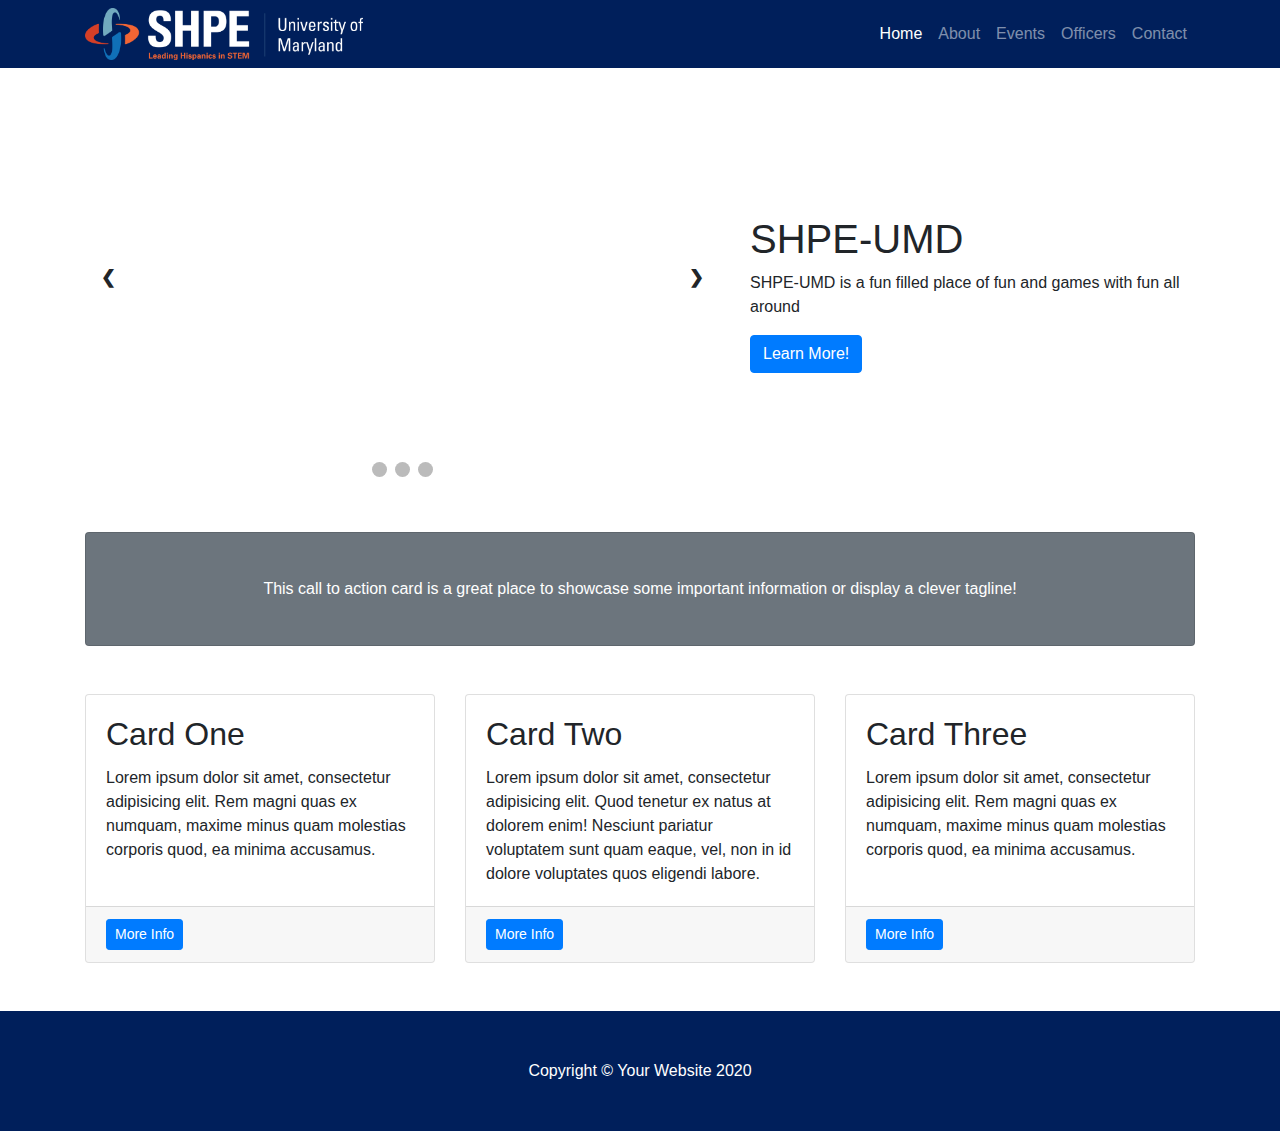
==== index.html @ 0aa6e81c "arrow fix" ====
<!DOCTYPE html>
<html lang="en">

<head>

  <meta charset="utf-8">
  <meta name="viewport" content="width=device-width, initial-scale=1, shrink-to-fit=no">
  <meta name="description" content="">
  <meta name="author" content="">

  <title>SHPE-UMD</title>

  <!-- Bootstrap core CSS -->
  <link href="vendor/bootstrap/css/bootstrap.min.css" rel="stylesheet">

  <!-- Custom styles for this template -->
  <link href="css/small-business.css" rel="stylesheet">

  <style>
  </style>

</head>

<body>

  <!-- Navigation -->
  <nav class="navbar navbar-expand-lg navbar-dark bg-dark fixed-top">
    <div class="container">
      <img href="https://www.shpe.org/" src="SHPE_logo_horiz_University of Maryland_DKBG.png" width="25%" height="25%">
      <button class="navbar-toggler" type="button" data-toggle="collapse" data-target="#navbarResponsive" aria-controls="navbarResponsive" aria-expanded="false" aria-label="Toggle navigation">
        <span class="navbar-toggler-icon"></span>
      </button>
      <div class="collapse navbar-collapse" id="navbarResponsive">
        <ul class="navbar-nav ml-auto">
          <li class="nav-item active">
            <a class="nav-link" href="#">Home
              <span class="sr-only">(current)</span>
            </a>
          </li>
          <li class="nav-item">
            <a class="nav-link" href="about.html">About</a>
          </li>
          <li class="nav-item">
            <a class="nav-link" href="events.html">Events</a>
          </li>
          <li class="nav-item">
            <a class="nav-link" href="officerstest.html">Officers</a>
          </li>
          <li class="nav-item">
            <a class="nav-link" href="contact.html">Contact</a>
          </li>
        </ul>
      </div>
    </div>
  </nav>

  <!-- Page Content -->
  <div class="container">

    <!-- Heading Row -->
    <div class="row align-items-center my-5">
      <div class="col-lg-7">
<!---        <img class="img-fluid rounded mb-4 mb-lg-0" src="http://placehold.it/900x400" alt=""> -->
        <div class="slideshow-container">

          <div class="mySlides fade">
            <div class="numbertext">1 / 3</div>
            <img class="img-fluid rounded mb-4 mb-lg-0" src="sldshw/shpe-convention.jpg" style="width:100%">
            <div class="text">Caption Text</div>
          </div>
          
          <div class="mySlides fade">
            <div class="numbertext">2 / 3</div>
            <img class="img-fluid rounded mb-4 mb-lg-0" src="sldshw/basketball-game.jpg" style="width:100%">
            <div class="text">Caption Two</div>
          </div>
          
          <div class="mySlides fade">
            <div class="numbertext">3 / 3</div>
            <img class="img-fluid rounded mb-4 mb-lg-0" src="sldshw/volunteering.jpg" style="width:100%">
            <div class="text">Caption Three</div>
          </div>
          
          <a class="prev_arr" onclick="plusSlides(-1)">&#10094;</a>
          <a class="next_arr" onclick="plusSlides(1)">&#10095;</a>
          
          </div>
          <br>
          
          <div style="text-align:center">
            <span class="dot" onclick="currentSlide(1)"></span> 
            <span class="dot" onclick="currentSlide(2)"></span> 
            <span class="dot" onclick="currentSlide(3)"></span> 
          </div>
      </div>
      <!-- /.col-lg-8 -->
      <div class="col-lg-5">
        <h1>SHPE-UMD</h1>
        <p>SHPE-UMD is a fun filled place of fun and games with fun all around</p>
        <a class="btn btn-primary" href="about.html">Learn More!</a>
      </div>
      <!-- /.col-md-4 -->
    </div>
    <!-- /.row -->

    <!-- Call to Action Well -->
    <div class="card text-white bg-secondary my-5 py-4 text-center">
      <div class="card-body">
        <p class="text-white m-0">This call to action card is a great place to showcase some important information or display a clever tagline!</p>
      </div>
    </div>

    <!-- Content Row -->
    <div class="row">
      <div class="col-md-4 mb-5">
        <div class="card h-100">
          <div class="card-body">
            <h2 class="card-title">Card One</h2>
            <p class="card-text">Lorem ipsum dolor sit amet, consectetur adipisicing elit. Rem magni quas ex numquam, maxime minus quam molestias corporis quod, ea minima accusamus.</p>
          </div>
          <div class="card-footer">
            <a href="#" class="btn btn-primary btn-sm">More Info</a>
          </div>
        </div>
      </div>
      <!-- /.col-md-4 -->
      <div class="col-md-4 mb-5">
        <div class="card h-100">
          <div class="card-body">
            <h2 class="card-title">Card Two</h2>
            <p class="card-text">Lorem ipsum dolor sit amet, consectetur adipisicing elit. Quod tenetur ex natus at dolorem enim! Nesciunt pariatur voluptatem sunt quam eaque, vel, non in id dolore voluptates quos eligendi labore.</p>
          </div>
          <div class="card-footer">
            <a href="#" class="btn btn-primary btn-sm">More Info</a>
          </div>
        </div>
      </div>
      <!-- /.col-md-4 -->
      <div class="col-md-4 mb-5">
        <div class="card h-100">
          <div class="card-body">
            <h2 class="card-title">Card Three</h2>
            <p class="card-text">Lorem ipsum dolor sit amet, consectetur adipisicing elit. Rem magni quas ex numquam, maxime minus quam molestias corporis quod, ea minima accusamus.</p>
          </div>
          <div class="card-footer">
            <a href="#" class="btn btn-primary btn-sm">More Info</a>
          </div>
        </div>
      </div>
      <!-- /.col-md-4 -->

    </div>
    <!-- /.row -->

  </div>
  <!-- /.container -->

  <!-- Footer -->
  <footer class="py-5 bg-dark">
    <div class="container">
      <p class="m-0 text-center text-white">Copyright &copy; Your Website 2020</p>
    </div>
    <!-- /.container -->
  </footer>

  <!-- Bootstrap core JavaScript -->
  <script src="vendor/jquery/jquery.min.js"></script>
  <script src="vendor/bootstrap/js/bootstrap.bundle.min.js"></script>
  <script>
    var slideIndex = 1;
    showSlides(slideIndex);
    
    function plusSlides(n) {
      showSlides(slideIndex += n);
    }
    
    function currentSlide(n) {
      showSlides(slideIndex = n);
    }
    
    function showSlides(n) {
      var i;
      var slides = document.getElementsByClassName("mySlides");
      var dots = document.getElementsByClassName("dot");
      if (n > slides.length) {slideIndex = 1}    
      if (n < 1) {slideIndex = slides.length}
      for (i = 0; i < slides.length; i++) {
          slides[i].style.display = "none";  
      }
      for (i = 0; i < dots.length; i++) {
          dots[i].className = dots[i].className.replace(" active-dot", "");
      }
      slides[slideIndex-1].style.display = "block";  
      dots[slideIndex-1].className += " active-dot";
    }
    </script>

</body>

</html>
---- css/small-business.css ----
/*!
 * Start Bootstrap - Small Business (https://startbootstrap.com/templates/small-business)
 * Copyright 2013-2020 Start Bootstrap
 * Licensed under MIT (https://github.com/StartBootstrap/startbootstrap-small-business/blob/master/LICENSE)
 */
body {
  padding-top: 56px;
}

@font-face { font-family: shpefontcondensed; font-weight: lighter; src: url('fonts/Univers-LT-Std-47-Light-Condensed_46333.ttf'); }
@font-face { font-family: shpefontcondensed; font-weight: bold; src: url('fonts/Univers-LT-Std-67-Bold-Condensed_46347.ttf'); }
@font-face { font-family: shpefontcondensed; src: url('fonts/Univers-LT-Std-57-Condensed_46340.ttf'); }

@font-face { font-family: shpefont; src: url('fonts/Univers-LT-Std-55-Roman_46338.ttf'); }
@font-face { font-family: shpefont; font-weight: lighter; src: url('fonts/Univers-LT-Std-45-Light_46331.ttf'); }

.bg-dark {
  background-color: #001F5B !important;
}

.sldfit {
  float: center;
  height: 1005px;
  width:  1920px;
  background-size: cover;
}

.img-portrait {
  width: 201px;
  height: 281px;
}

h1 {
  font-family:shpefontcondensed, Helvetica, sans-serif;
}

.compartment {
  max-width: 73.75rem;
  margin-right: auto;
  margin-left: auto;
  padding-left: 1.6666666666666667em;
  padding-right: 1.6666666666666667em;
}

h4 {
  display: block;
  margin-block-start: 1.33em;
  margin-block-end: 1.33em;
  margin-inline-start: 0px;
  margin-inline-end: 0px;
  font-weight: bold;
}

/* slides */
* {box-sizing: border-box}
/* body {font-family: Verdana, sans-serif; margin:0} */
.mySlides {display: none}
img {vertical-align: middle;}

/* Slideshow container */
.slideshow-container {
  max-width: 1000px;
  position: relative;
  margin: auto;
}

/* Next & previous buttons */
.prev_arr, .next_arr {
  cursor: pointer;
  position: absolute;
  top: 50%;
  width: auto;
  padding: 16px;
  margin-top: -22px;
  color: white;
  font-weight: bold;
  font-size: 18px;
  transition: 0.6s ease;
  border-radius: 0 3px 3px 0;
  user-select: none;
}

/* Position the "next button" to the right */
.next_arr {
  right: 0;
  border-radius: 3px 0 0 3px;
}

/* On hover, add a black background color with a little bit see-through */
.prev_arr:hover, .next_arr:hover {
  background-color: rgba(0,0,0,0.8);
}

/* Caption text */
.text {
  color: #f2f2f2;
  font-size: 15px;
  padding: 8px 12px;
  position: absolute;
  bottom: 8px;
  width: 100%;
  text-align: center;
}

/* Number text (1/3 etc) */
.numbertext {
  color: #f2f2f2;
  font-size: 12px;
  padding: 8px 12px;
  position: absolute;
  top: 0;
}

/* The dots/bullets/indicators */
.dot {
  cursor: pointer;
  height: 15px;
  width: 15px;
  margin: 0 2px;
  background-color: #bbb;
  border-radius: 50%;
  display: inline-block;
  transition: background-color 0.6s ease;
}

.active-dot .dot:hover {
  background-color: #717171;
}

/* Fading animation */
.fade {
  -webkit-animation-name: fade;
  -webkit-animation-duration: 1.5s;
  -webkit-animation-fill-mode: forwards;
  animation-name: fade;
  animation-duration: 1.5s;
  animation-fill-mode: forwards;
}

@-webkit-keyframes fade {
  from {opacity: .4} 
  to {opacity: 1}
}

@keyframes fade {
  from {opacity: .4} 
  to {opacity: 1}
}

/* On smaller screens, decrease text size */
@media only screen and (max-width: 300px) {
  .prev_arr, .next_arr,.text {font-size: 11px}
}
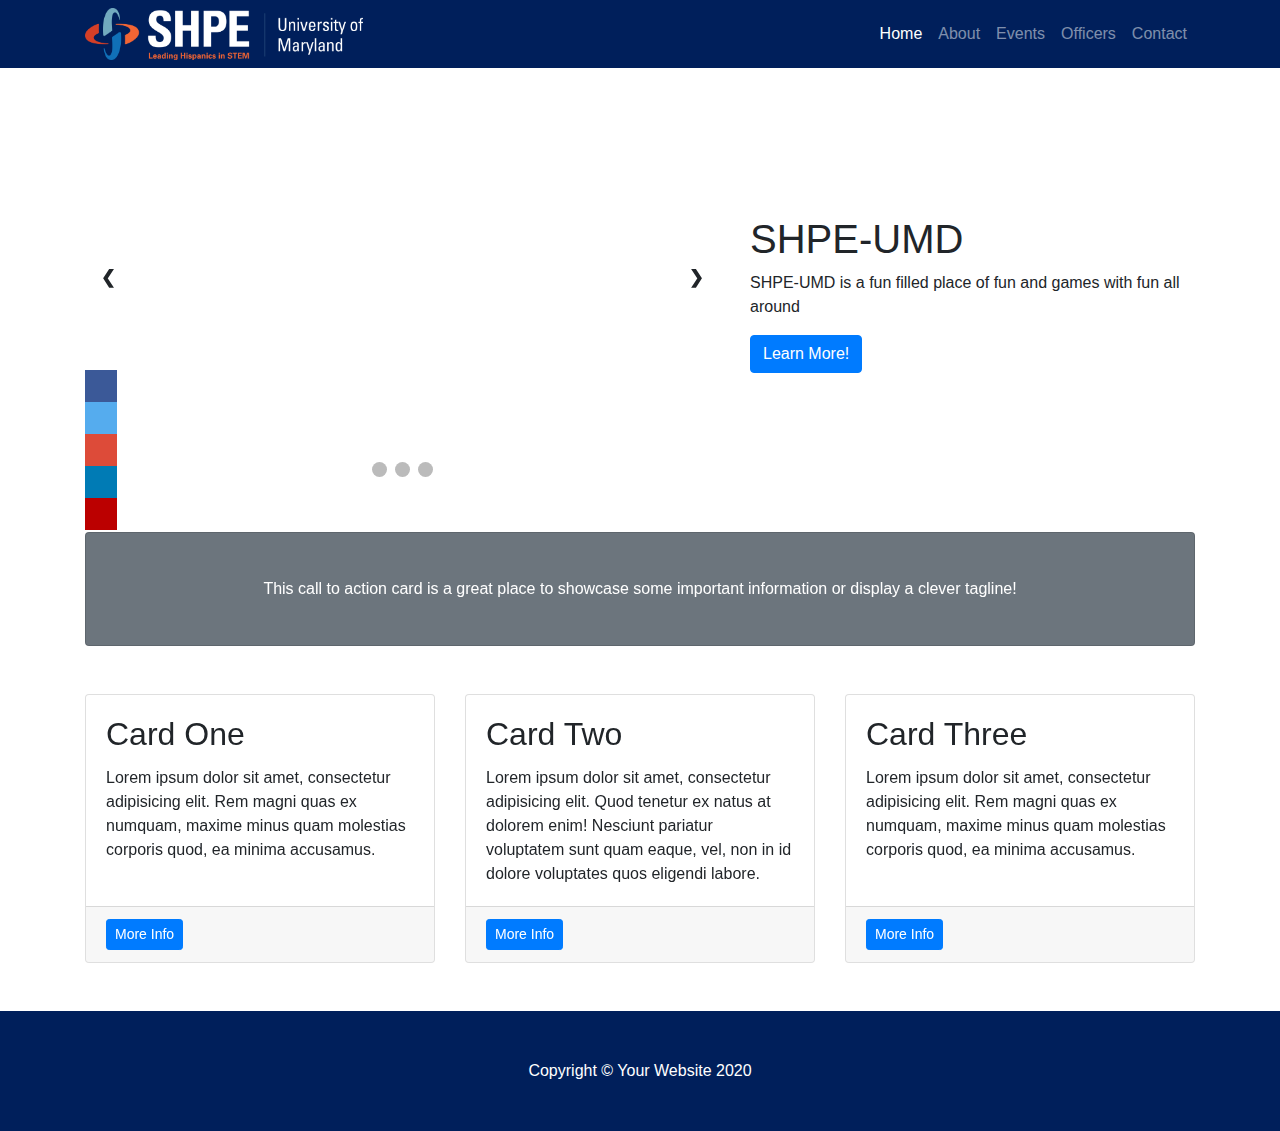
==== commit 431b057d: "sticky bar" ====
--- a/index.html
+++ b/index.html
@@ -56,6 +56,14 @@
 
   <!-- Page Content -->
   <div class="container">
+    
+    <div class="icon-bar">
+      <a href="#" class="facebook"><i class="fa fa-facebook"></i></a> 
+      <a href="#" class="twitter"><i class="fa fa-twitter"></i></a> 
+      <a href="#" class="google"><i class="fa fa-google"></i></a> 
+      <a href="#" class="linkedin"><i class="fa fa-linkedin"></i></a>
+      <a href="#" class="youtube"><i class="fa fa-youtube"></i></a> 
+    </div>
 
     <!-- Heading Row -->
     <div class="row align-items-center my-5">
--- a/css/small-business.css
+++ b/css/small-business.css
@@ -150,4 +150,50 @@
 /* On smaller screens, decrease text size */
 @media only screen and (max-width: 300px) {
   .prev_arr, .next_arr,.text {font-size: 11px}
+}
+
+.icon-bar {
+  position: fixed;
+  top: 50%;
+  -webkit-transform: translateY(-50%);
+  -ms-transform: translateY(-50%);
+  transform: translateY(-50%);
+}
+
+.icon-bar a {
+  display: block;
+  text-align: center;
+  padding: 16px;
+  transition: all 0.3s ease;
+  color: white;
+  font-size: 20px;
+}
+
+.icon-bar a:hover {
+  background-color: #000;
+}
+
+.facebook {
+  background: #3B5998;
+  color: white;
+}
+
+.twitter {
+  background: #55ACEE;
+  color: white;
+}
+
+.google {
+  background: #dd4b39;
+  color: white;
+}
+
+.linkedin {
+  background: #007bb5;
+  color: white;
+}
+
+.youtube {
+  background: #bb0000;
+  color: white;
 }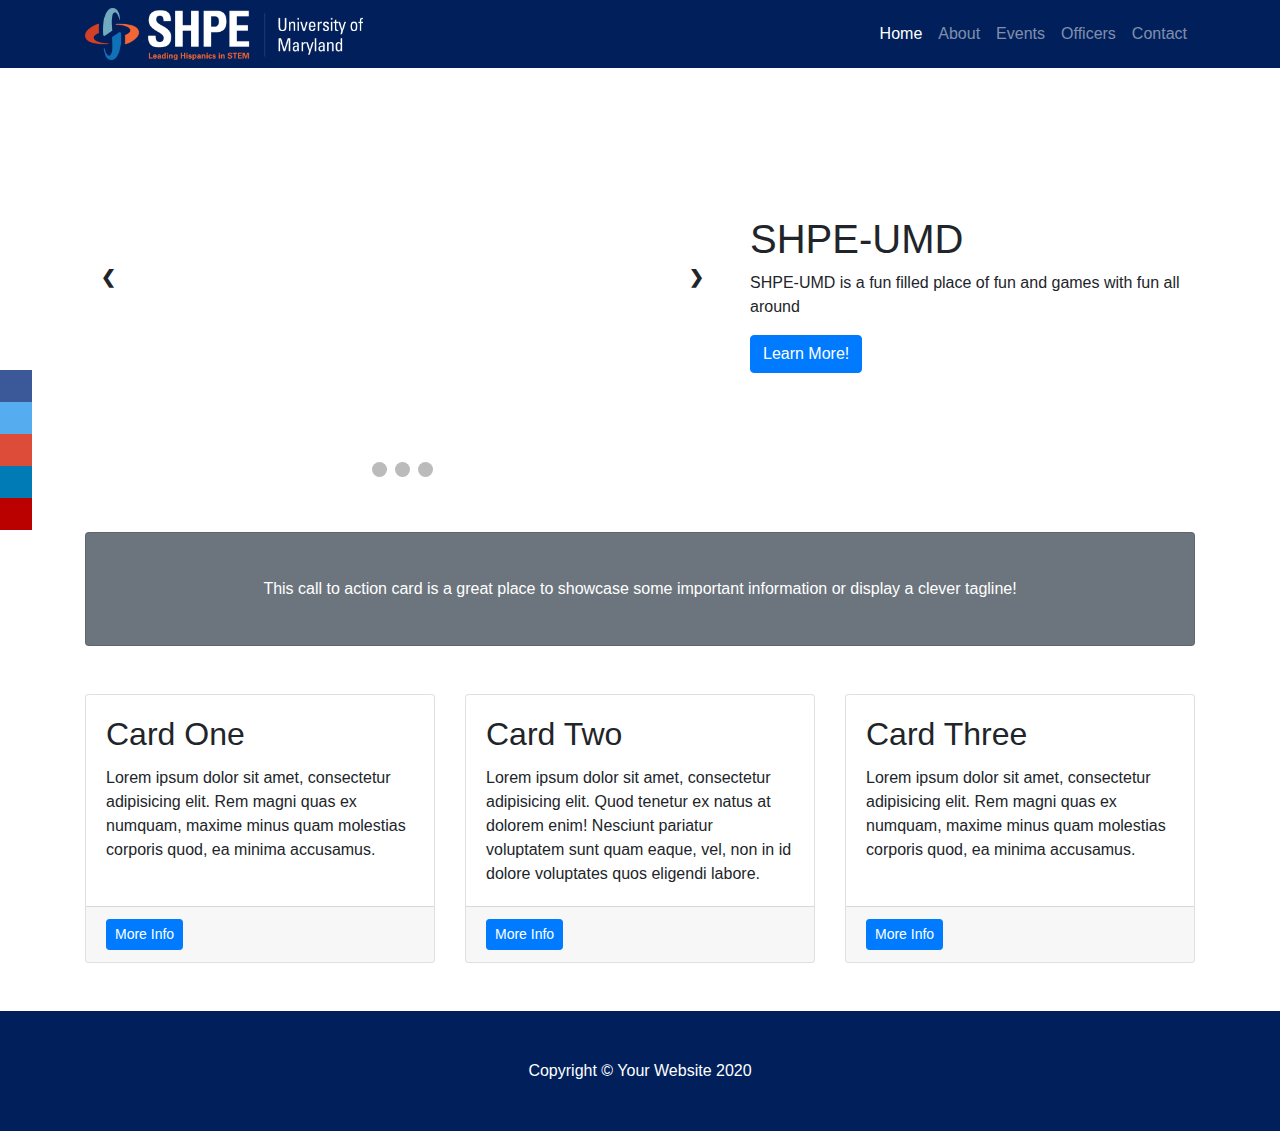
==== commit 2c84f471: "icons" ====
--- a/index.html
+++ b/index.html
@@ -22,6 +22,14 @@
 </head>
 
 <body>
+
+  <div class="icon-bar">
+    <a href="#" class="facebook"><i class="fa fa-facebook"></i></a> 
+    <a href="#" class="twitter"><i class="fa fa-twitter"></i></a> 
+    <a href="#" class="google"><i class="fa fa-google"></i></a> 
+    <a href="#" class="linkedin"><i class="fa fa-linkedin"></i></a>
+    <a href="#" class="youtube"><i class="fa fa-youtube"></i></a> 
+  </div>
 
   <!-- Navigation -->
   <nav class="navbar navbar-expand-lg navbar-dark bg-dark fixed-top">
@@ -56,15 +64,6 @@
 
   <!-- Page Content -->
   <div class="container">
-    
-    <div class="icon-bar">
-      <a href="#" class="facebook"><i class="fa fa-facebook"></i></a> 
-      <a href="#" class="twitter"><i class="fa fa-twitter"></i></a> 
-      <a href="#" class="google"><i class="fa fa-google"></i></a> 
-      <a href="#" class="linkedin"><i class="fa fa-linkedin"></i></a>
-      <a href="#" class="youtube"><i class="fa fa-youtube"></i></a> 
-    </div>
-
     <!-- Heading Row -->
     <div class="row align-items-center my-5">
       <div class="col-lg-7">
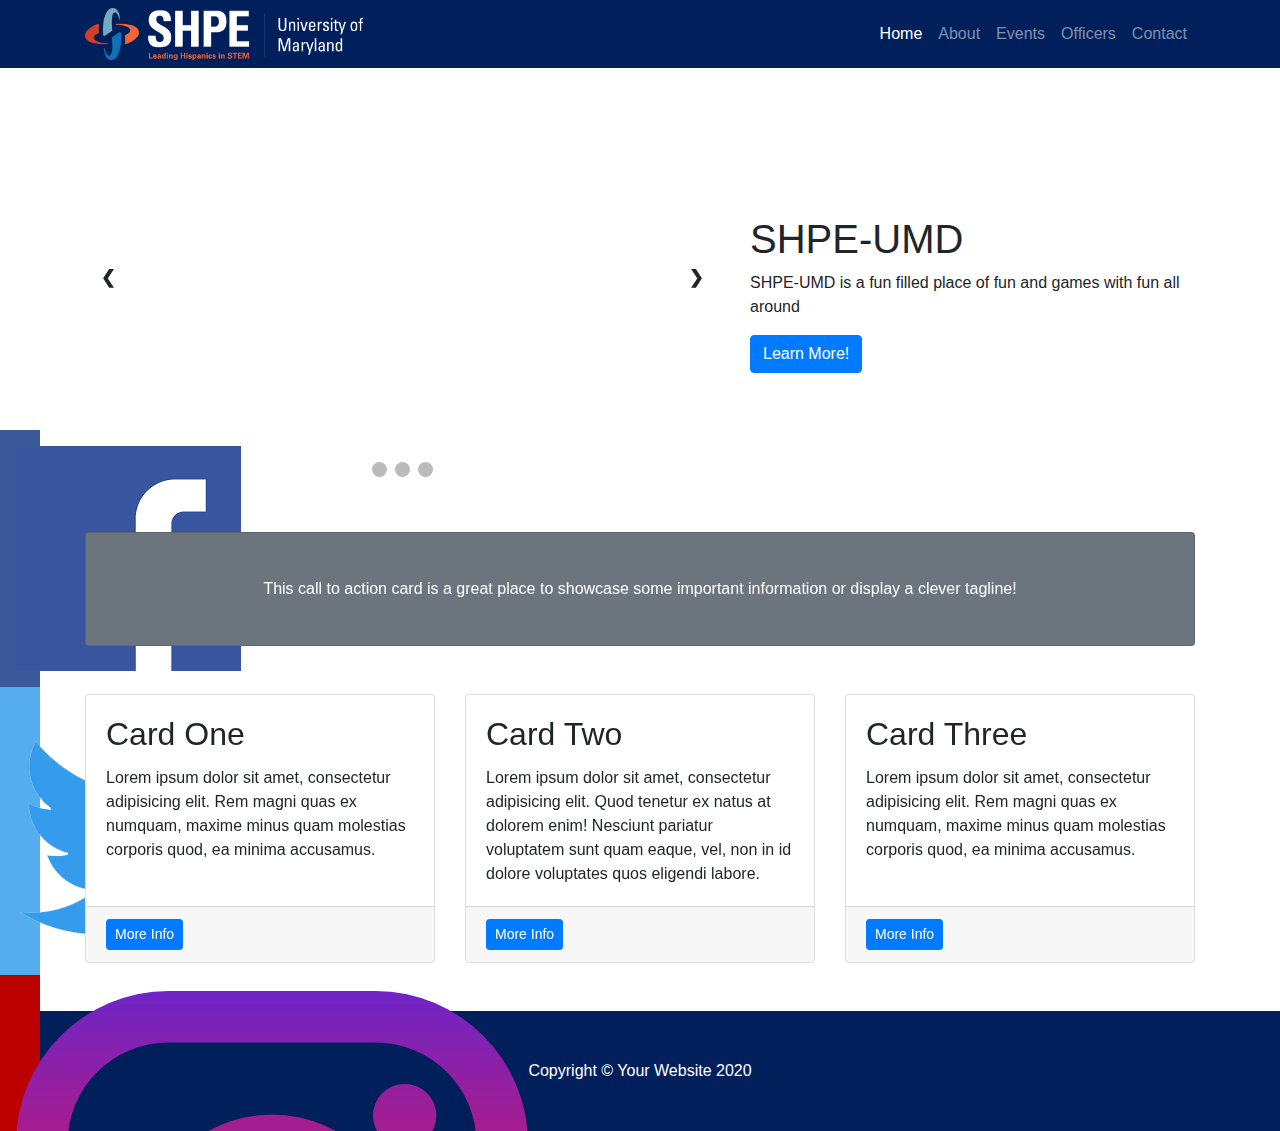
==== commit 1a48cfc9: "icon images" ====
--- a/index.html
+++ b/index.html
@@ -24,11 +24,12 @@
 <body>
 
   <div class="icon-bar">
-    <a href="#" class="facebook"><i class="fa fa-facebook"></i></a> 
-    <a href="#" class="twitter"><i class="fa fa-twitter"></i></a> 
-    <a href="#" class="google"><i class="fa fa-google"></i></a> 
-    <a href="#" class="linkedin"><i class="fa fa-linkedin"></i></a>
-    <a href="#" class="youtube"><i class="fa fa-youtube"></i></a> 
+    <a href="#" class="facebook"><img src="icons/facebook.png"></img></a> 
+    <a href="#" class="twitter"><img src="icons/twitter.png"></img></a> 
+    <a href="#" class="youtube"><img src="icons/instagram.png"></img></a> 
+    <a href="#" class="google"><img src="icons/slack.png"></img></a> 
+    <a href="#" class="linkedin"><img src="icons/linkedin.png"></img></a>
+    <a href="#" class="youtube"><img src="icons/groupme.png"></img></a> 
   </div>
 
   <!-- Navigation -->
--- a/css/small-business.css
+++ b/css/small-business.css
@@ -155,6 +155,8 @@
 .icon-bar {
   position: fixed;
   top: 50%;
+  height: 40px;
+  width: 40px;
   -webkit-transform: translateY(-50%);
   -ms-transform: translateY(-50%);
   transform: translateY(-50%);
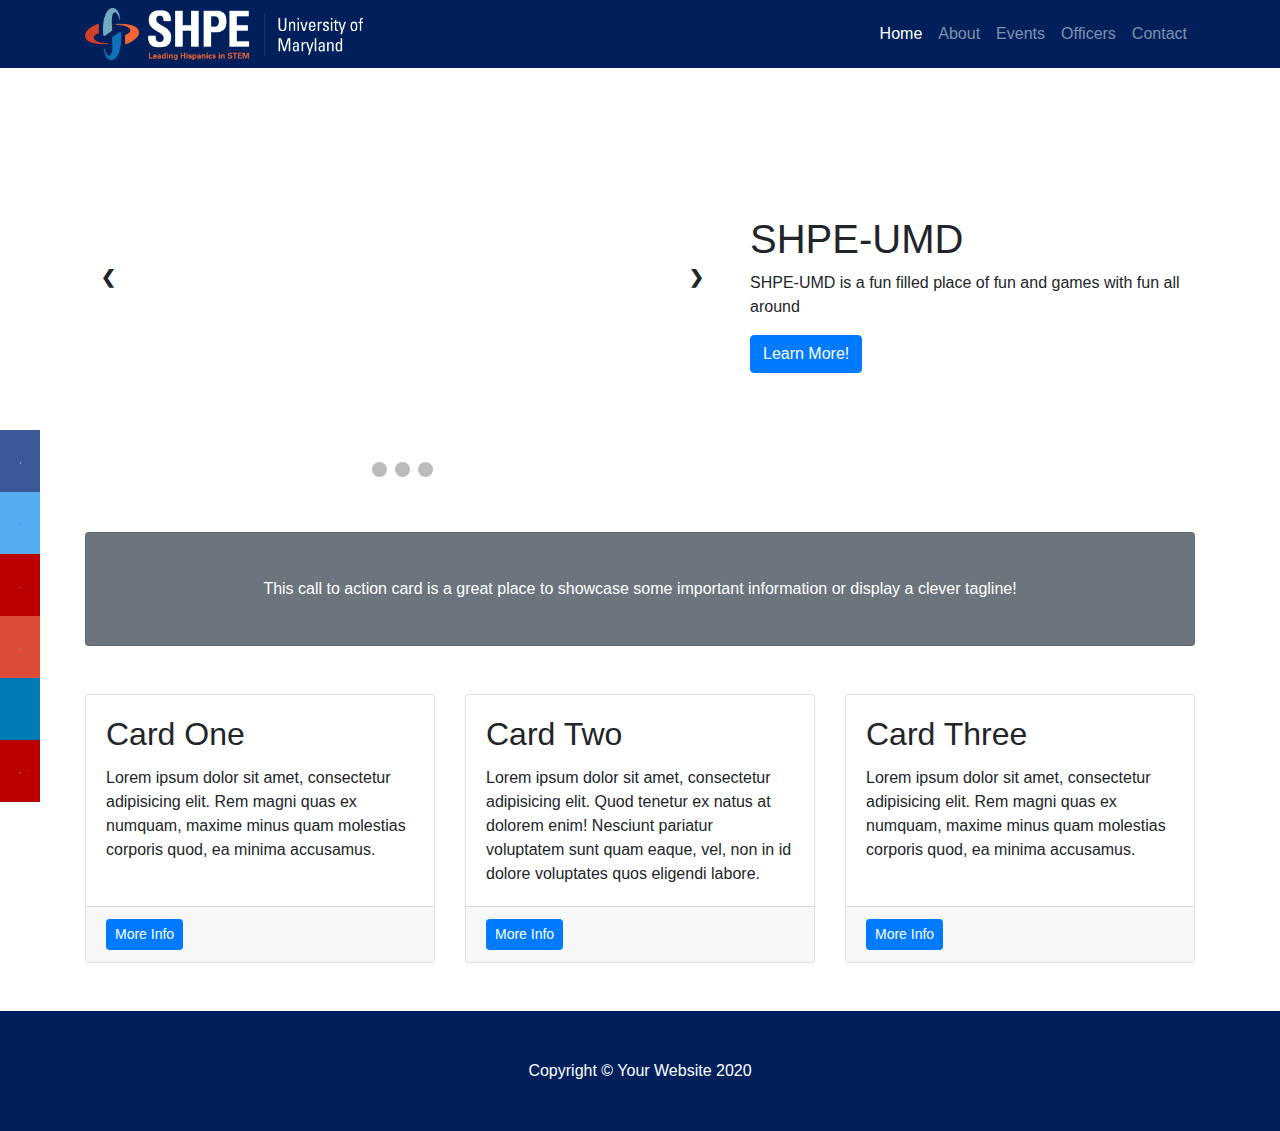
==== commit 59d5bf9d: "icons small" ====
--- a/index.html
+++ b/index.html
@@ -24,12 +24,12 @@
 <body>
 
   <div class="icon-bar">
-    <a href="#" class="facebook"><img src="icons/facebook.png"></img></a> 
-    <a href="#" class="twitter"><img src="icons/twitter.png"></img></a> 
-    <a href="#" class="youtube"><img src="icons/instagram.png"></img></a> 
-    <a href="#" class="google"><img src="icons/slack.png"></img></a> 
-    <a href="#" class="linkedin"><img src="icons/linkedin.png"></img></a>
-    <a href="#" class="youtube"><img src="icons/groupme.png"></img></a> 
+    <a href="#" class="facebook"><img src="icons/facebook.png" width="25%" height="25%"></img></a> 
+    <a href="#" class="twitter"><img src="icons/twitter.png" width="25%" height="25%"></img></a> 
+    <a href="#" class="youtube"><img src="icons/instagram.png" width="25%" height="25%"></img></a> 
+    <a href="#" class="google"><img src="icons/slack.png" width="25%" height="25%"></img></a> 
+    <a href="#" class="linkedin"><img src="icons/linkedin.png" width="25%" height="25%"></img></a>
+    <a href="#" class="youtube"><img src="icons/groupme.png" width="25%" height="25%"></img></a> 
   </div>
 
   <!-- Navigation -->
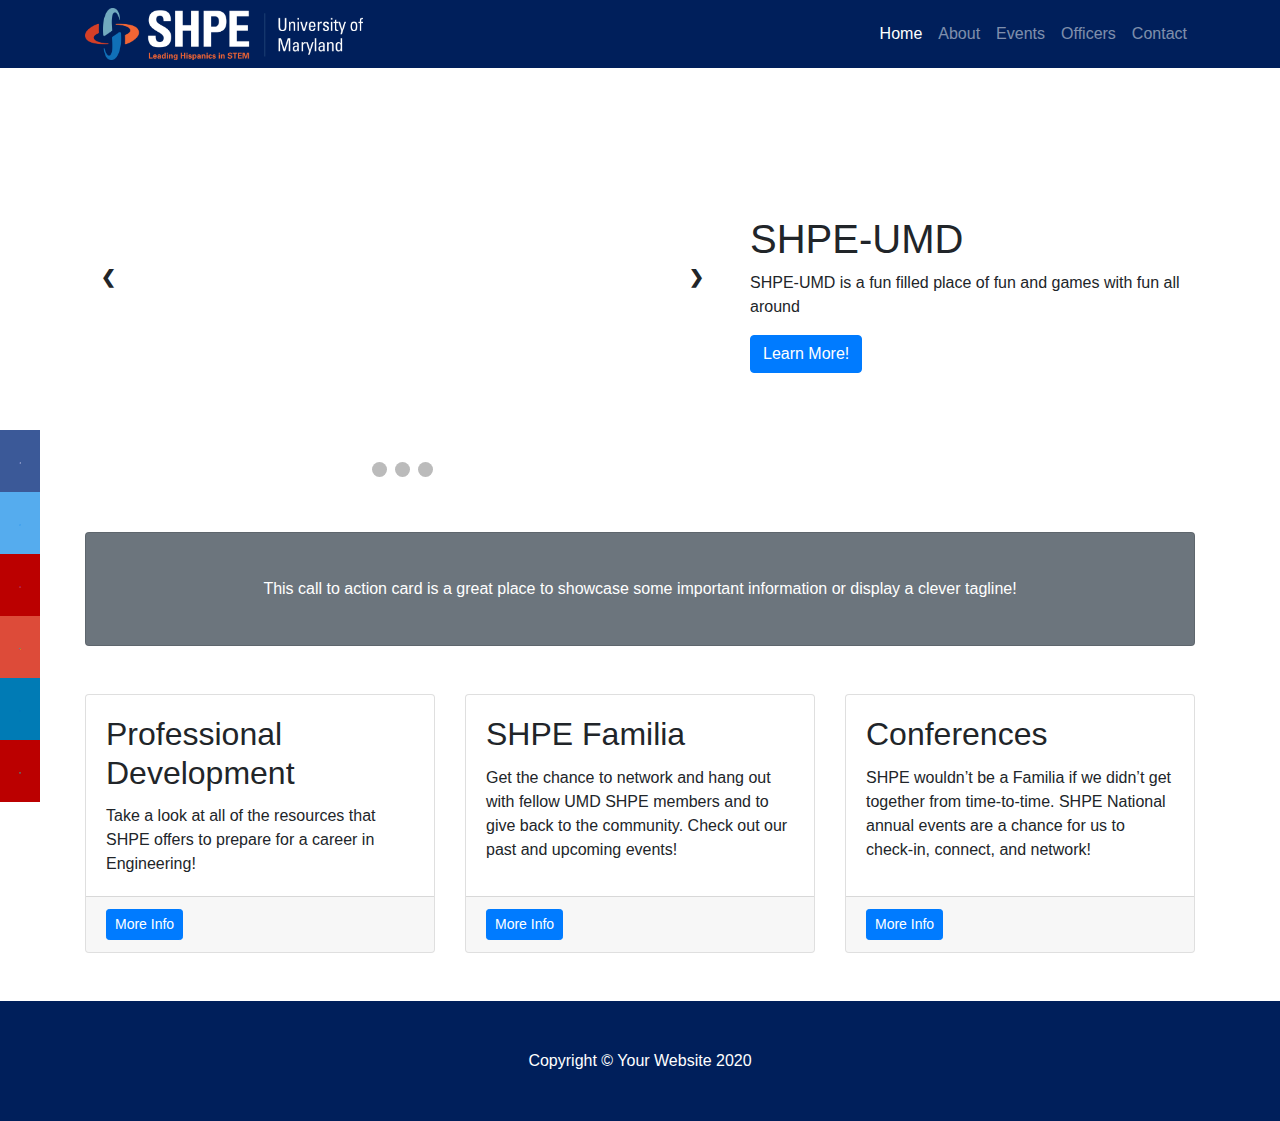
==== commit af620d80: "card change" ====
--- a/index.html
+++ b/index.html
@@ -123,8 +123,8 @@
       <div class="col-md-4 mb-5">
         <div class="card h-100">
           <div class="card-body">
-            <h2 class="card-title">Card One</h2>
-            <p class="card-text">Lorem ipsum dolor sit amet, consectetur adipisicing elit. Rem magni quas ex numquam, maxime minus quam molestias corporis quod, ea minima accusamus.</p>
+            <h2 class="card-title">Professional Development</h2>
+            <p class="card-text">Take a look at all of the resources that SHPE offers to prepare for a career in Engineering!</p>
           </div>
           <div class="card-footer">
             <a href="#" class="btn btn-primary btn-sm">More Info</a>
@@ -135,8 +135,8 @@
       <div class="col-md-4 mb-5">
         <div class="card h-100">
           <div class="card-body">
-            <h2 class="card-title">Card Two</h2>
-            <p class="card-text">Lorem ipsum dolor sit amet, consectetur adipisicing elit. Quod tenetur ex natus at dolorem enim! Nesciunt pariatur voluptatem sunt quam eaque, vel, non in id dolore voluptates quos eligendi labore.</p>
+            <h2 class="card-title">SHPE Familia</h2>
+            <p class="card-text">Get the chance to network and hang out with fellow UMD SHPE members and to give back to the community. Check out our past and upcoming events!</p>
           </div>
           <div class="card-footer">
             <a href="#" class="btn btn-primary btn-sm">More Info</a>
@@ -147,11 +147,11 @@
       <div class="col-md-4 mb-5">
         <div class="card h-100">
           <div class="card-body">
-            <h2 class="card-title">Card Three</h2>
-            <p class="card-text">Lorem ipsum dolor sit amet, consectetur adipisicing elit. Rem magni quas ex numquam, maxime minus quam molestias corporis quod, ea minima accusamus.</p>
+            <h2 class="card-title">Conferences</h2>
+            <p class="card-text">SHPE wouldn’t be a Familia if we didn’t get together from time-to-time. SHPE National annual events are a chance for us to check-in, connect, and network!</p>
           </div>
           <div class="card-footer">
-            <a href="#" class="btn btn-primary btn-sm">More Info</a>
+            <a href="resources.html" class="btn btn-primary btn-sm">More Info</a>
           </div>
         </div>
       </div>
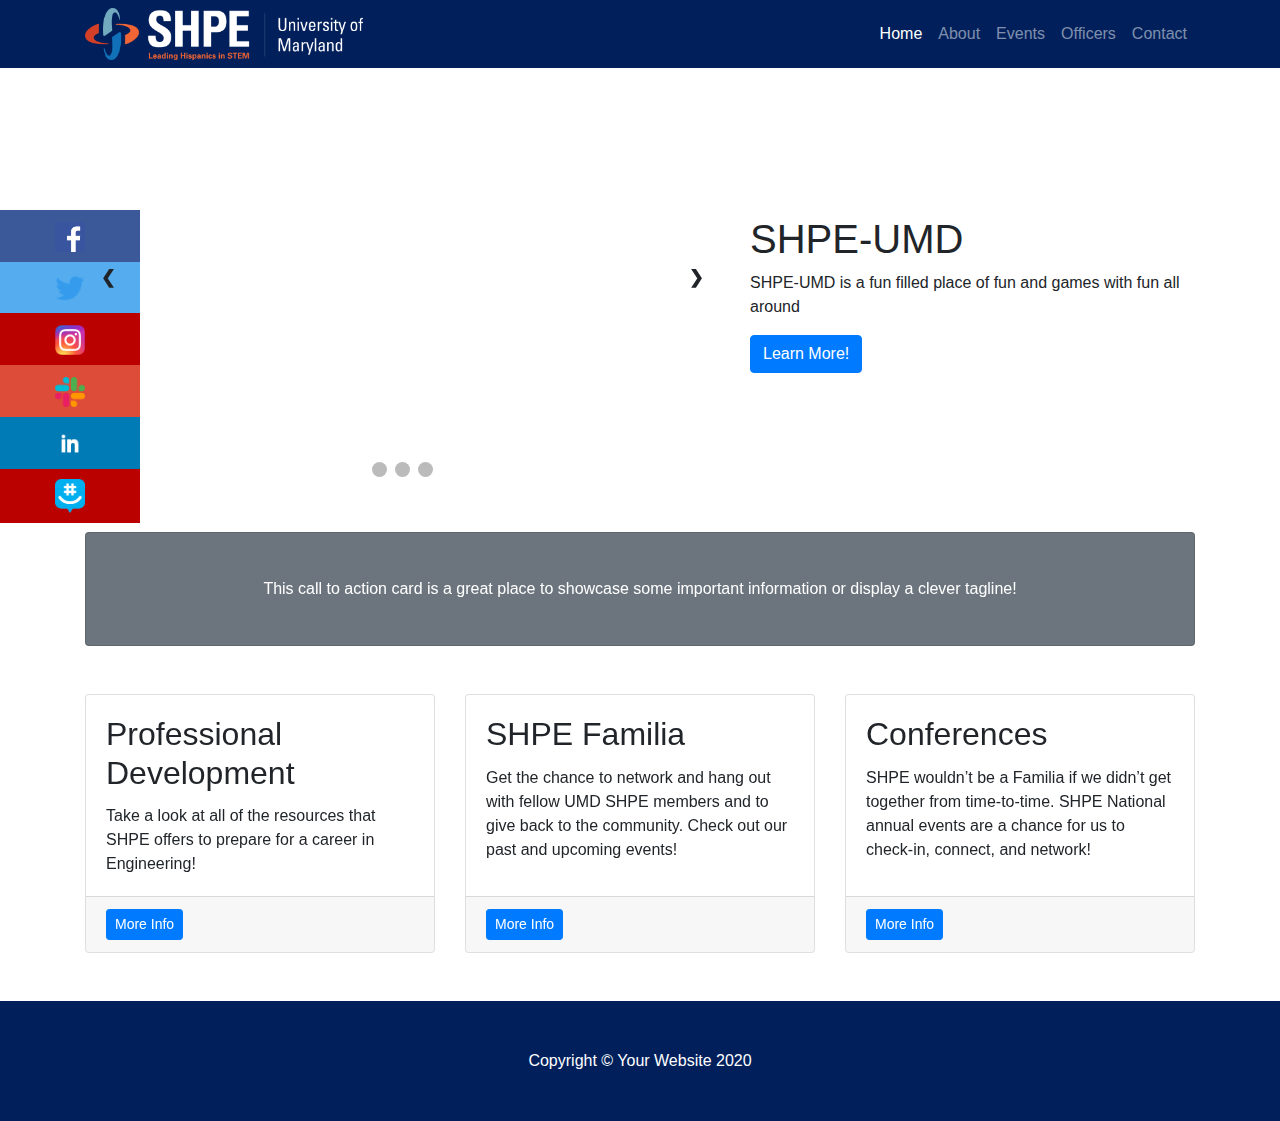
==== commit bad5d7a3: "icon bar updates and add links" ====
--- a/index.html
+++ b/index.html
@@ -24,12 +24,12 @@
 <body>
 
   <div class="icon-bar">
-    <a href="#" class="facebook"><img src="icons/facebook.png" width="25%" height="25%"></img></a> 
-    <a href="#" class="twitter"><img src="icons/twitter.png" width="25%" height="25%"></img></a> 
-    <a href="#" class="youtube"><img src="icons/instagram.png" width="25%" height="25%"></img></a> 
-    <a href="#" class="google"><img src="icons/slack.png" width="25%" height="25%"></img></a> 
-    <a href="#" class="linkedin"><img src="icons/linkedin.png" width="25%" height="25%"></img></a>
-    <a href="#" class="youtube"><img src="icons/groupme.png" width="25%" height="25%"></img></a> 
+    <a href="https://www.facebook.com/shpeumd1/" class="facebook"><img src="icons/facebook.png" width="25%" height="25%"></img></a> 
+    <a href="https://twitter.com/shpeumd" class="twitter"><img src="icons/twitter.png" width="25%" height="25%"></img></a> 
+    <a href="https://www.instagram.com/shpeumd/?hl=en" class="instagram"><img src="icons/instagram.png" width="25%" height="25%"></img></a> 
+    <a href="https://join.slack.com/t/shpeumd/shared_invite/zt-a61ib7ar-_6NK1bLf2T11wqc3DcBuqA" class="slack"><img src="icons/slack.png" width="25%" height="25%"></img></a> 
+    <a href="https://www.linkedin.com/company/42294606" class="linkedin"><img src="icons/linkedin.png" width="25%" height="25%"></img></a>
+    <a href="https://groupme.com/join_group/5769421/7jMYc9" class="groupme"><img src="icons/groupme.png" width="25%" height="25%"></img></a> 
   </div>
 
   <!-- Navigation -->
--- a/css/small-business.css
+++ b/css/small-business.css
@@ -154,9 +154,9 @@
 
 .icon-bar {
   position: fixed;
-  top: 50%;
-  height: 40px;
-  width: 40px;
+  top: 30%;
+  height: 120px;
+  width: 140px;
   -webkit-transform: translateY(-50%);
   -ms-transform: translateY(-50%);
   transform: translateY(-50%);
@@ -165,7 +165,7 @@
 .icon-bar a {
   display: block;
   text-align: center;
-  padding: 16px;
+  padding: 10px;
   transition: all 0.3s ease;
   color: white;
   font-size: 20px;
@@ -185,7 +185,7 @@
   color: white;
 }
 
-.google {
+.slack {
   background: #dd4b39;
   color: white;
 }
@@ -195,7 +195,12 @@
   color: white;
 }
 
-.youtube {
+.instagram {
   background: #bb0000;
   color: white;
+}
+
+.groupme {
+  background: #bb0000;
+  color: white;
 }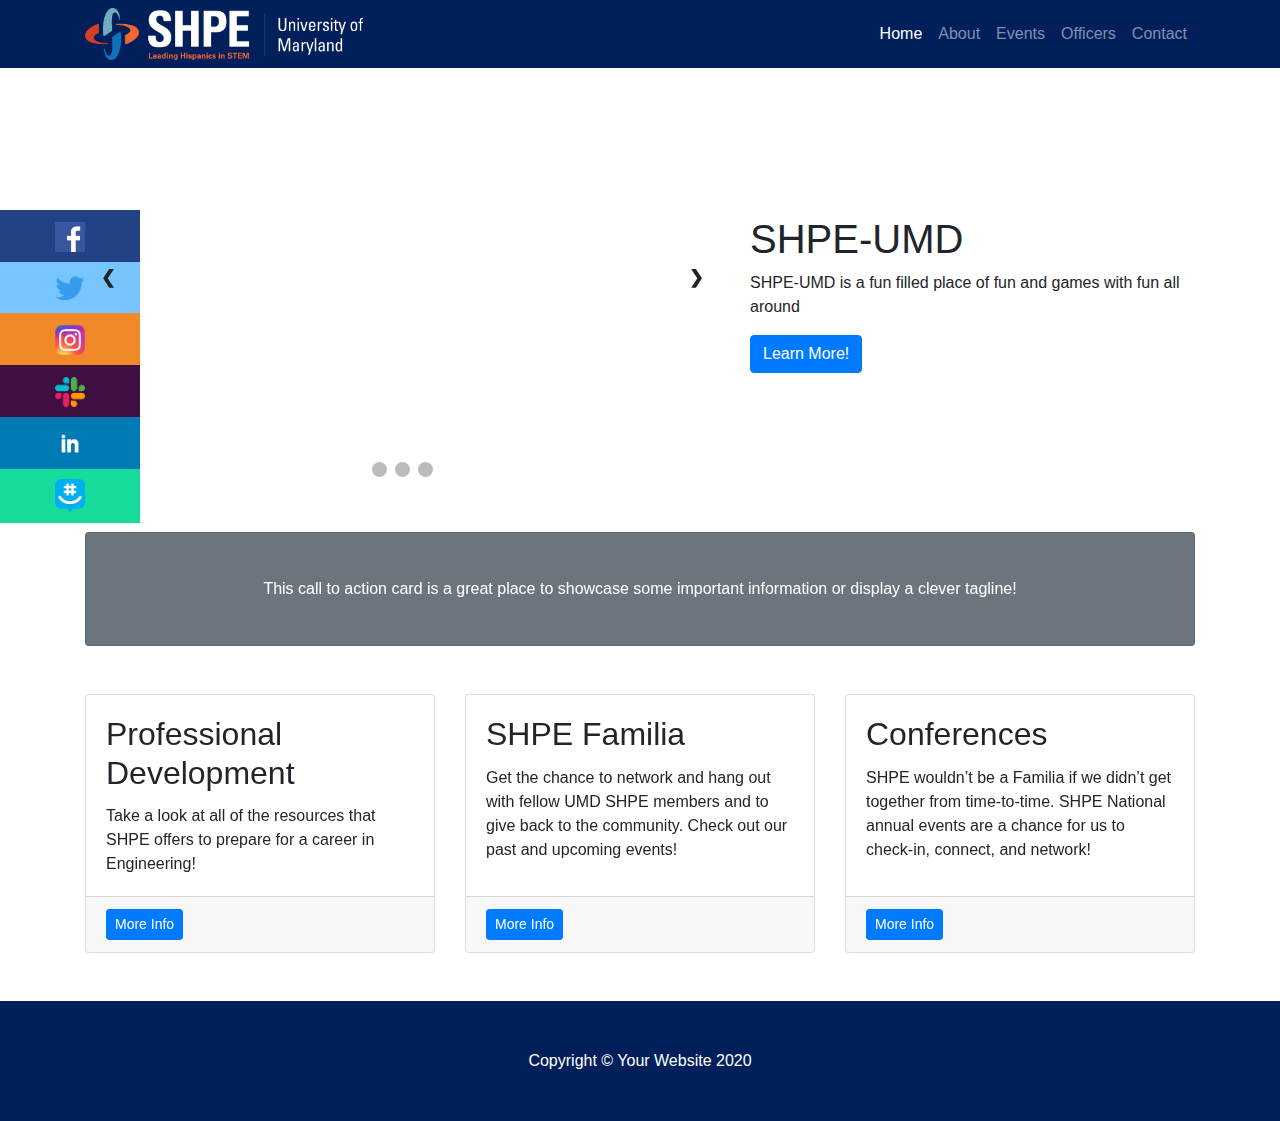
==== commit 7988607f: "social media bar + edits Officers" ====
--- a/index.html
+++ b/index.html
@@ -23,6 +23,7 @@
 
 <body>
 
+  <!--Social Media Bar-->
   <div class="icon-bar">
     <a href="https://www.facebook.com/shpeumd1/" class="facebook"><img src="icons/facebook.png" width="25%" height="25%"></img></a> 
     <a href="https://twitter.com/shpeumd" class="twitter"><img src="icons/twitter.png" width="25%" height="25%"></img></a> 
--- a/css/small-business.css
+++ b/css/small-business.css
@@ -176,17 +176,17 @@
 }
 
 .facebook {
-  background: #3B5998;
+  background: #234286;
   color: white;
 }
 
 .twitter {
-  background: #55ACEE;
+  background: #77c4ff;
   color: white;
 }
 
 .slack {
-  background: #dd4b39;
+  background: #3F0F3F;
   color: white;
 }
 
@@ -196,11 +196,11 @@
 }
 
 .instagram {
-  background: #bb0000;
+  background: #f08928;
   color: white;
 }
 
 .groupme {
-  background: #bb0000;
+  background: #16db9a;
   color: white;
 }